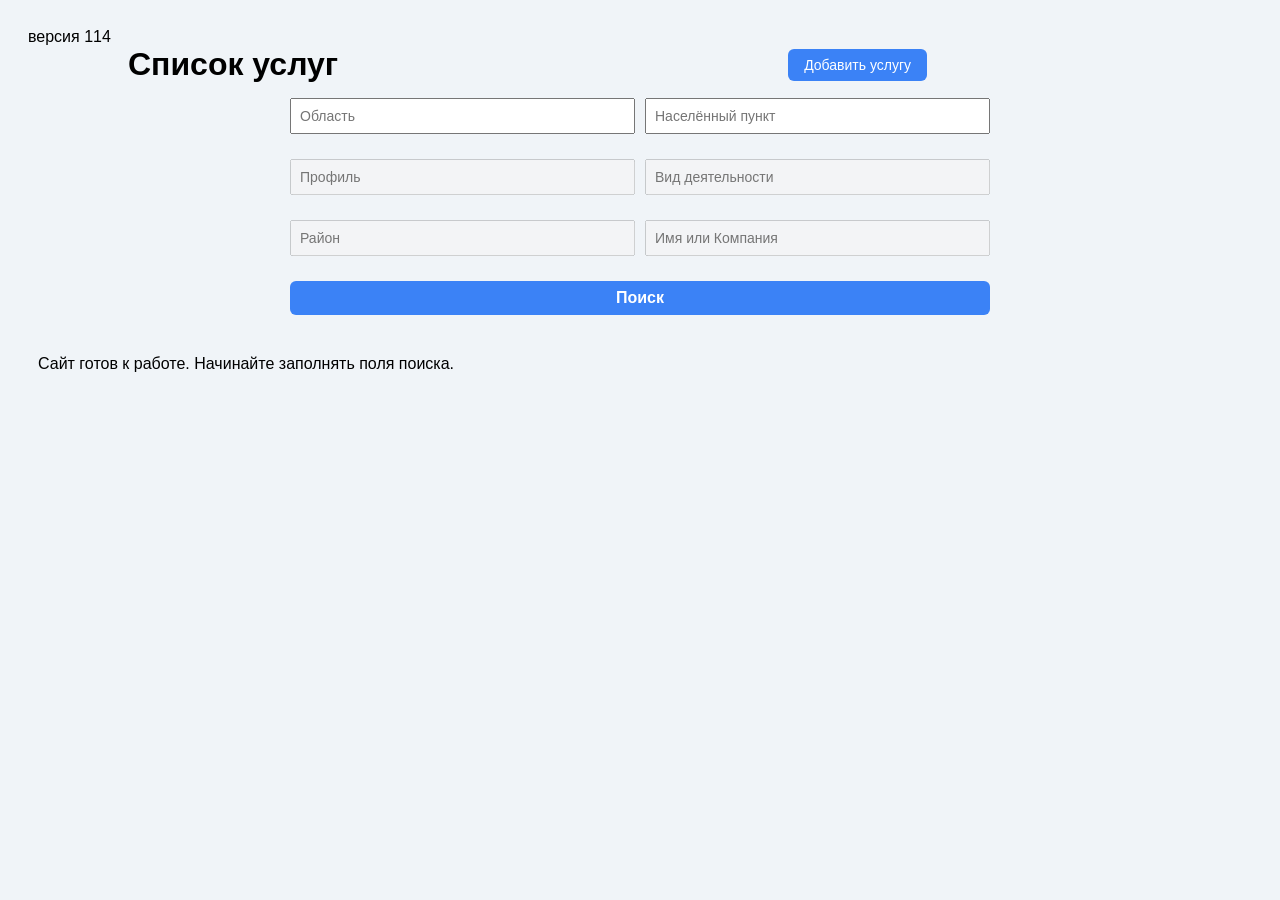
==== index.html @ 66928471 "114 мобильные стили" ====
версия 114
<!DOCTYPE html>
<html lang="ru">
<head>
  <meta charset="UTF-8" />
  <meta name="viewport" content="width=device-width, initial-scale=1.0" />
  <title>Визитница — Главная</title>
  <link rel="stylesheet" href="index.css" media="not (max-width: 768px)" />
  <script>
    // Проверяем User-Agent на мобильные устройства
    const isMobile = /Android|webOS|iPhone|iPad|iPod|BlackBerry|IEMobile|Opera Mini/i.test(navigator.userAgent);
if(isMobile) {
  // Добавляем класс к body
  document.documentElement.classList.add('mobile-device');
  // Подключаем мобильный CSS
  const link = document.createElement('link');
  link.rel = 'stylesheet';
  link.href = 'indexmobile.css';
  document.head.appendChild(link);
}
</script>
</head>
<body>
  <div id="mainContainer">
    <div class="header">
      <h1 class="page-title">Список услуг</h1>
      <!-- Google Вход — ВНЕ блока authButtons -->
      
      <!-- Остальные кнопки -->
      <div class="auth-container">
  <div id="googleAuthBtn"></div>  <!-- Вход (через Google) -->
  <button id="logoutBtn" class="btn hidden">ВЫХОД</button>
  <button id="adminBtn" class="btn hidden">Админка</button>
</div>

<div id="actionButtons" class="auth-buttons">
  <button id="addServiceBtn" class="btn">Добавить услугу</button>
  <button id="cabinetBtn" class="btn hidden">Личный кабинет</button>
</div>

      <div id="roleInfo" style="margin-top: 10px; font-weight: bold; color: #2c3e50;"></div>
    </div>
  </div>

  <div class="filters-container">
    <div class="filter-row">
      <input
        type="text"
        id="filterRegion"
        list="listRegion"
        placeholder="Область"
        autocomplete="off"
      />
      <datalist id="listRegion"></datalist>

      <input
        type="text"
        id="filterCity"
        list="listCity"
        placeholder="Населённый пункт"
        autocomplete="off"
      />
      <datalist id="listCity"></datalist>
    </div>

    <div class="filter-row">
      <input
        type="text"
        id="filterProfile"
        list="listProfile"
        placeholder="Профиль"
        autocomplete="off"
      />
      <datalist id="listProfile"></datalist>

      <input
        type="text"
        id="filterType"
        list="listType"
        placeholder="Вид деятельности"
        autocomplete="off"
      />
      <datalist id="listType"></datalist>
    </div>

    <div class="filter-row">
      <input
        type="text"
        id="filterDistrict"
        list="listDistrict"
        placeholder="Район"
        autocomplete="off"
      />
      <datalist id="listDistrict"></datalist>

      <input
        type="text"
        id="filterName"
        list="listName"
        placeholder="Имя или Компания"
        autocomplete="off"
      />
      <datalist id="listName"></datalist>
    </div>

    <button onclick="applyFilters()" class="btn search-btn">Поиск</button>
  </div>

  <p id="searchCount" class="search-count"></p>

  <div id="cards"></div>

  <div id="notification" class="notification"></div>

  <script src="https://accounts.google.com/gsi/client" async defer></script>
  <script src="index.js"></script>
</body>
</html>
---- index.css ----
/* Сброс и базовая настройка */
*,
*::before,
*::after {
  box-sizing: border-box;
}

body {
  font-family: Arial, sans-serif;
  padding: 20px;
  background: #f0f4f8;
}

/* Заголовок и кнопки входа */
.header {
  display: flex;
  justify-content: space-between;
  align-items: center;
  margin-bottom: 15px;
}

.page-title {
  margin: 0;
}

.auth-buttons {
  display: flex;
  gap: 10px;
}

/* Кнопки */
.btn {
  padding: 8px 16px;
  font-size: 14px;
  cursor: pointer;
  background: #3b82f6;
  color: white;
  border: none;
  border-radius: 6px;
  width: auto;
  max-width: 100%;
  white-space: nowrap;
}


.card-buttons {
  display: flex;
  gap: 8px;
  flex-wrap: wrap;
}

.card-buttons .btn.small {
  padding: 6px 10px;
  font-size: 13px;
  width: auto;
  max-width: 100%;
  flex-shrink: 0;
}



.btn:hover {
  background: #2563eb;
}

.hidden {
  display: none;
}

/* Основной контейнер */
#mainContainer {
  max-width: 90vw;
  margin: 0 auto;
  padding-left: 5vw;
  padding-right: 5vw;
}

/* Контейнер с фильтрами */
.filters-container {
  display: grid;
  gap: 10px;
  max-width: 700px;
  margin: 0 auto 30px auto;
}

/* Ряды фильтров */
.filter-row {
  display: flex;
  gap: 10px;
  margin-bottom: 15px;
}

input {
  padding: 8px;
  font-size: 14px;
  flex: 1;
}

.search-btn {
  width: 100%;
  font-weight: bold;
  font-size: 16px;
}

/* Количество найденных */
.search-count {
  margin-top: 10px;
  font-weight: bold;
}

/* Карточки */
#cards {
  display: grid;
  grid-template-columns: repeat(auto-fit, minmax(400px, 1fr));
  gap: 16px;
  max-width: 1800px;
  margin: 0 auto;
  padding: 10px;
}

/* Каждая карточка */
.card {
  background: white;
  border-radius: 6px;
  padding: 15px;
  box-shadow: 0 0 5px #ccc;
  display: flex;
  flex-direction: column;
  align-items: flex-start;
  overflow: hidden;
  font-size: 16px;
  width: 100%;
  max-width: 450px;
  min-width: 400px;
  margin: 0 auto;
}

/* Заголовки карточек */
.card h3 {
  margin: 0 0 8px 0;
}

/* Текст карточки */
.card p {
  margin: 4px 0;
}

/* Картинка */
.card img {
  width: 100%;
  height: auto;
  display: block;
  margin: 0 auto;
  border-radius: 8px;
}


/* Уведомление */
.notification {
  position: fixed;
  top: 20px;
  left: 50%;
  transform: translateX(-50%);
  background: rgba(240, 147, 147, 0.75);
  color: rgb(15, 12, 12);
  padding: 10px 20px;
  border-radius: 6px;
  display: none;
  z-index: 9999;
  font-size: 14px;
}
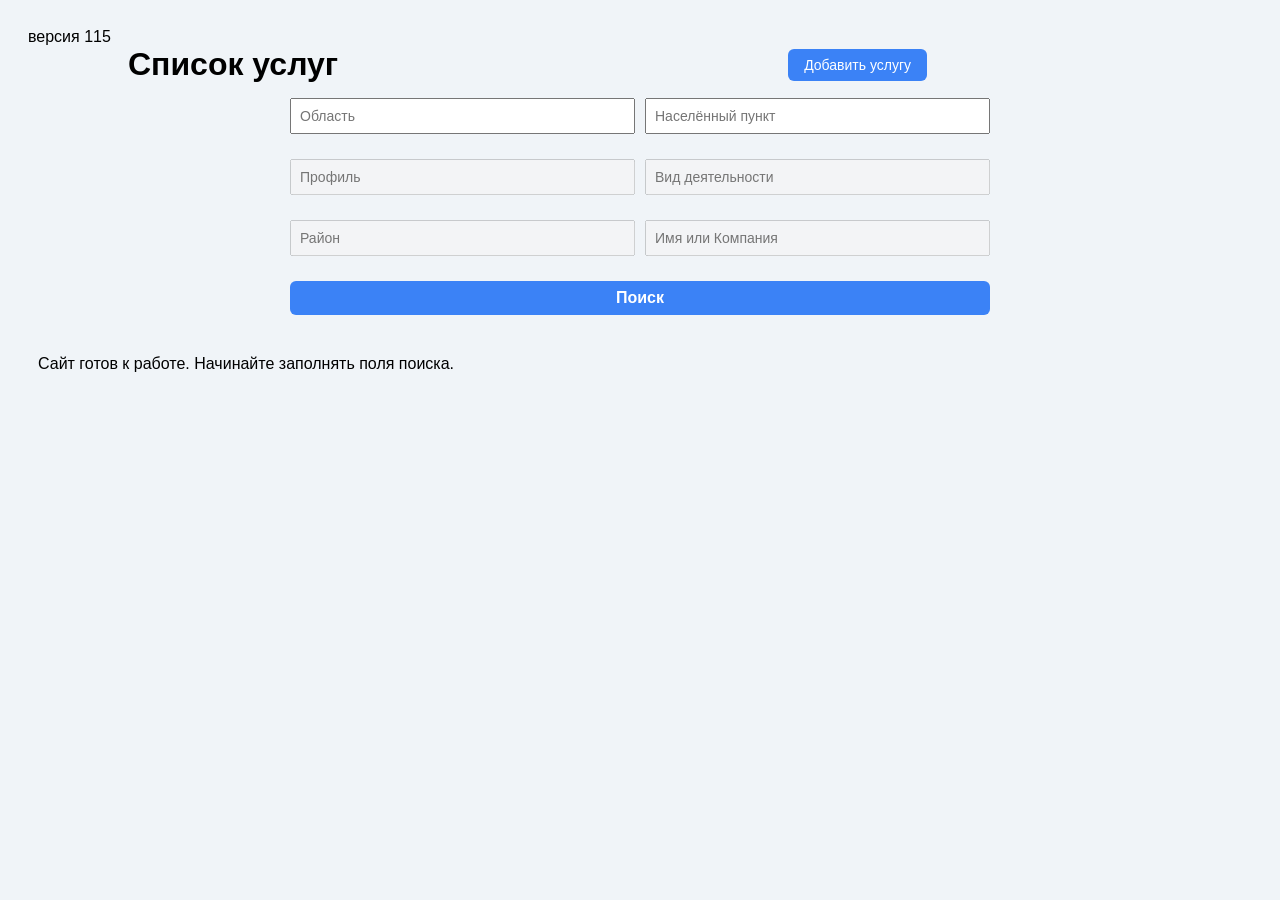
==== commit 245470b8: "115 мобильные стили" ====
--- a/index.html
+++ b/index.html
@@ -1,4 +1,4 @@
-версия 114
+версия 115
 <!DOCTYPE html>
 <html lang="ru">
 <head>
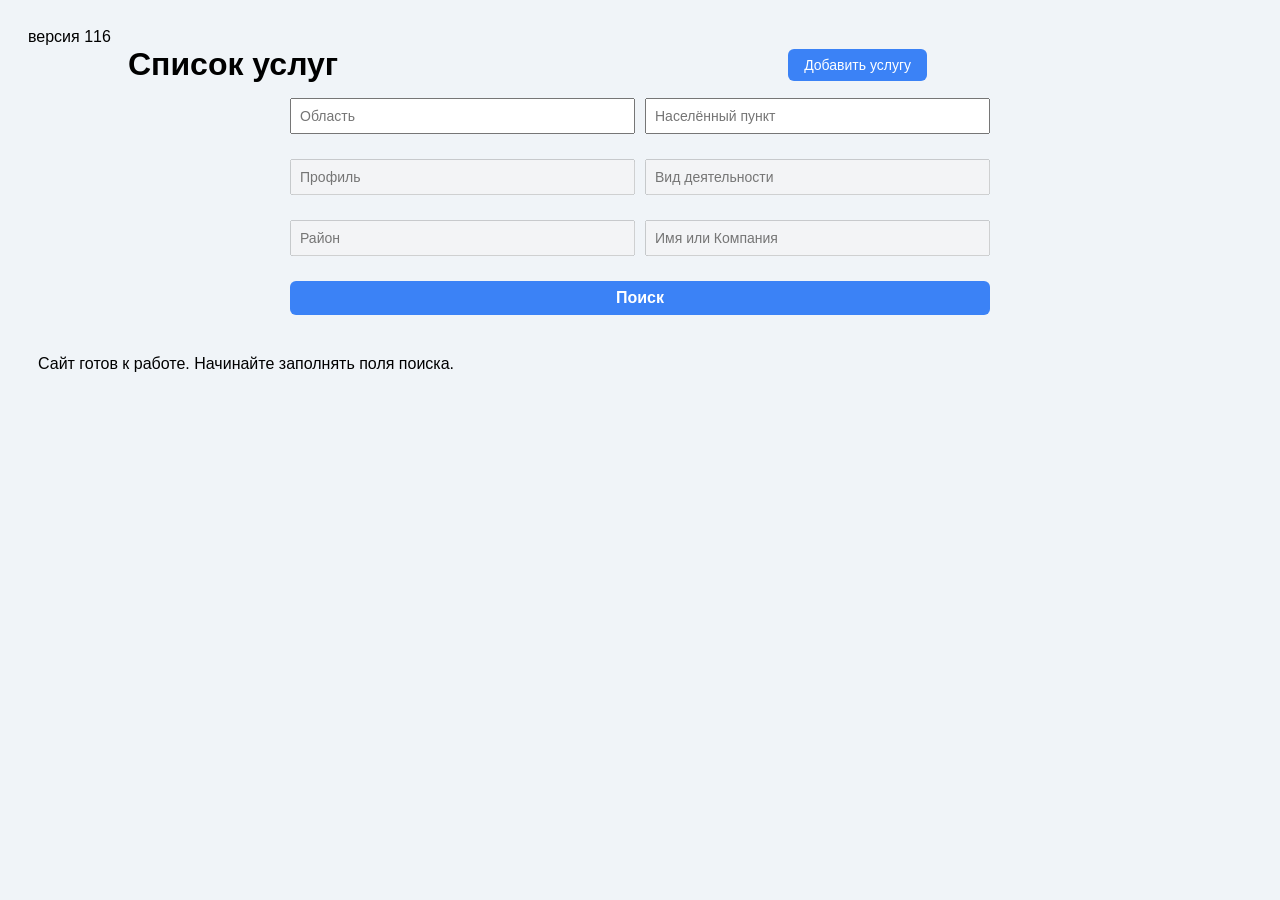
==== commit b000edf5: "116 адрес и соцсети" ====
--- a/index.html
+++ b/index.html
@@ -1,4 +1,4 @@
-версия 115
+версия 116
 <!DOCTYPE html>
 <html lang="ru">
 <head>
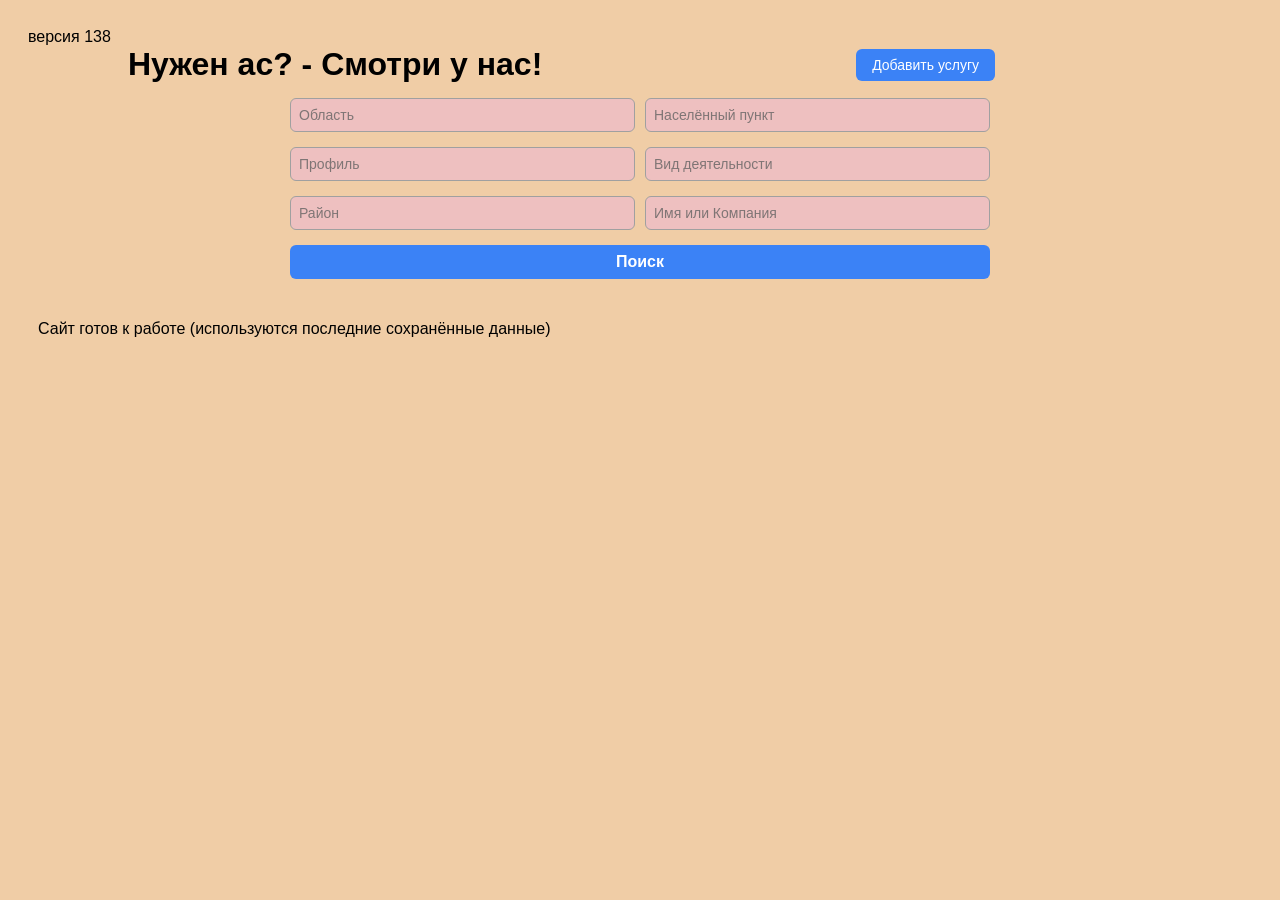
==== commit 08a9f7fe: "001 первый стабильный" ====
--- a/index.html
+++ b/index.html
@@ -1,118 +1,155 @@
-версия 116
+версия 138
 <!DOCTYPE html>
 <html lang="ru">
-<head>
-  <meta charset="UTF-8" />
-  <meta name="viewport" content="width=device-width, initial-scale=1.0" />
-  <title>Визитница — Главная</title>
-  <link rel="stylesheet" href="index.css" media="not (max-width: 768px)" />
-  <script>
-    // Проверяем User-Agent на мобильные устройства
-    const isMobile = /Android|webOS|iPhone|iPad|iPod|BlackBerry|IEMobile|Opera Mini/i.test(navigator.userAgent);
-if(isMobile) {
-  // Добавляем класс к body
-  document.documentElement.classList.add('mobile-device');
-  // Подключаем мобильный CSS
-  const link = document.createElement('link');
-  link.rel = 'stylesheet';
-  link.href = 'indexmobile.css';
-  document.head.appendChild(link);
-}
-</script>
-</head>
-<body>
-  <div id="mainContainer">
-    <div class="header">
-      <h1 class="page-title">Список услуг</h1>
-      <!-- Google Вход — ВНЕ блока authButtons -->
-      
-      <!-- Остальные кнопки -->
-      <div class="auth-container">
-  <div id="googleAuthBtn"></div>  <!-- Вход (через Google) -->
-  <button id="logoutBtn" class="btn hidden">ВЫХОД</button>
-  <button id="adminBtn" class="btn hidden">Админка</button>
-</div>
+  <head>
+    <meta charset="UTF-8" />
+    <meta name="viewport" content="width=device-width, initial-scale=1.0" />
+    <title>Визитница — Главная</title>
 
-<div id="actionButtons" class="auth-buttons">
-  <button id="addServiceBtn" class="btn">Добавить услугу</button>
-  <button id="cabinetBtn" class="btn hidden">Личный кабинет</button>
-</div>
+    <!-- Десктопные стили по умолчанию -->
+    <link rel="stylesheet" href="index.css" id="main-css" />
 
-      <div id="roleInfo" style="margin-top: 10px; font-weight: bold; color: #2c3e50;"></div>
-    </div>
-  </div>
+    <script>
+      // Определение мобильного устройства
+      const isMobile =
+        /Android|webOS|iPhone|iPad|iPod|BlackBerry|IEMobile|Opera Mini/i.test(
+          navigator.userAgent
+        );
 
-  <div class="filters-container">
-    <div class="filter-row">
-      <input
-        type="text"
-        id="filterRegion"
-        list="listRegion"
-        placeholder="Область"
-        autocomplete="off"
-      />
-      <datalist id="listRegion"></datalist>
+      if (isMobile) {
+        // Полная замена CSS на мобильную версию
+        document.getElementById("main-css").href = "indexmobile.css";
+        document.documentElement.classList.add("mobile-device");
+      }
+    </script>
 
-      <input
-        type="text"
-        id="filterCity"
-        list="listCity"
-        placeholder="Населённый пункт"
-        autocomplete="off"
-      />
-      <datalist id="listCity"></datalist>
+    <!-- Global site tag (gtag.js) - Google Analytics -->
+    <script
+      async
+      src="https://www.googletagmanager.com/gtag/js?id=G-MSBJNF664Y"
+    ></script>
+    <script>
+      window.dataLayer = window.dataLayer || [];
+      function gtag() {
+        dataLayer.push(arguments);
+      }
+      gtag("js", new Date());
+      gtag("config", "G-MSBJNF664Y"); // Замените G-НОВЫЙ_ID на ваш код
+    </script>
+  </head>
+  <body>
+    <div id="mainContainer">
+      <div class="header">
+        <h1 class="page-title">Нужен ас? - Смотри у нас!</h1>
+        <!-- Google Вход — ВНЕ блока authButtons -->
+
+        <!-- Остальные кнопки -->
+        <div class="auth-container">
+          <div id="googleAuthBtn"></div>
+          <!-- Вход (через Google) -->
+          <button id="logoutBtn" class="btn hidden">ВЫХОД</button>
+          <button id="adminBtn" class="btn hidden">Админка</button>
+        </div>
+
+        <div id="actionButtons" class="auth-buttons">
+          <button id="addServiceBtn" class="btn">Добавить услугу</button>
+          <button id="cabinetBtn" class="btn hidden">Личный кабинет</button>
+        </div>
+
+        <div
+          id="roleInfo"
+          style="margin-top: 10px; font-weight: bold; color: #2c3e50"
+        ></div>
+      </div>
     </div>
 
-    <div class="filter-row">
-      <input
-        type="text"
-        id="filterProfile"
-        list="listProfile"
-        placeholder="Профиль"
-        autocomplete="off"
-      />
-      <datalist id="listProfile"></datalist>
+    <div class="filters-container">
+      <div class="filter-row">
+        <input
+          type="text"
+          id="filterRegion"
+          list="listRegion"
+          placeholder="Область"
+          autocomplete="off"
+        />
+        <datalist id="listRegion"></datalist>
 
-      <input
-        type="text"
-        id="filterType"
-        list="listType"
-        placeholder="Вид деятельности"
-        autocomplete="off"
-      />
-      <datalist id="listType"></datalist>
+        <input
+          type="text"
+          id="filterCity"
+          list="listCity"
+          placeholder="Населённый пункт"
+          autocomplete="off"
+        />
+        <datalist id="listCity"></datalist>
+      </div>
+
+      <div class="filter-row">
+        <input
+          type="text"
+          id="filterProfile"
+          list="listProfile"
+          placeholder="Профиль"
+          autocomplete="off"
+        />
+        <datalist id="listProfile"></datalist>
+
+        <input
+          type="text"
+          id="filterType"
+          list="listType"
+          placeholder="Вид деятельности"
+          autocomplete="off"
+        />
+        <datalist id="listType"></datalist>
+      </div>
+
+      <div class="filter-row">
+        <input
+          type="text"
+          id="filterDistrict"
+          list="listDistrict"
+          placeholder="Район"
+          autocomplete="off"
+        />
+        <datalist id="listDistrict"></datalist>
+
+        <input
+          type="text"
+          id="filterName"
+          list="listName"
+          placeholder="Имя или Компания"
+          autocomplete="off"
+        />
+        <datalist id="listName"></datalist>
+      </div>
+
+      <button onclick="applyFilters()" class="btn search-btn">Поиск</button>
     </div>
 
-    <div class="filter-row">
-      <input
-        type="text"
-        id="filterDistrict"
-        list="listDistrict"
-        placeholder="Район"
-        autocomplete="off"
-      />
-      <datalist id="listDistrict"></datalist>
+    <p id="searchCount" class="search-count"></p>
 
-      <input
-        type="text"
-        id="filterName"
-        list="listName"
-        placeholder="Имя или Компания"
-        autocomplete="off"
-      />
-      <datalist id="listName"></datalist>
+    <!-- Якорь для прокрутки (добавьте эту строку) -->
+    <div id="scrollTarget" style="position: relative; top: -5px; height: 1px;"></div>
+
+    <!-- Здесь БУДЕТ ваш блок с картинками под рекламу (пока его нет) -->
+    <div class="image-block"
+      <!-- Позже добавите картинки -->
     </div>
 
-    <button onclick="applyFilters()" class="btn search-btn">Поиск</button>
-  </div>
+    <div id="cards"></div>
 
-  <p id="searchCount" class="search-count"></p>
+    <!-- Новый контейнер для кнопки "Наверх" -->
+    <div
+      id="backToTopContainer"
+      style="width: 100%; text-align: center; margin-top: 20px"
+    ></div>
+    <p id="searchCount" class="search-count"></p>
+    <div id="notification" class="notification"></div>
 
-  <div id="cards"></div>
+    <div id="notification" class="notification"></div>
 
-  <div id="notification" class="notification"></div>
-
-  <script src="https://accounts.google.com/gsi/client" async defer></script>
-  <script src="index.js"></script>
-</body>
+    <script src="https://accounts.google.com/gsi/client" async defer></script>
+    <script src="index.js"></script>
+  </body>
 </html>
--- a/index.css
+++ b/index.css
@@ -1,4 +1,3 @@
-/* Сброс и базовая настройка */
 *,
 *::before,
 *::after {
@@ -8,10 +7,9 @@
 body {
   font-family: Arial, sans-serif;
   padding: 20px;
-  background: #f0f4f8;
+  background: #f0cda6;
 }
 
-/* Заголовок и кнопки входа */
 .header {
   display: flex;
   justify-content: space-between;
@@ -28,7 +26,6 @@
   gap: 10px;
 }
 
-/* Кнопки */
 .btn {
   padding: 8px 16px;
   font-size: 14px;
@@ -41,7 +38,6 @@
   max-width: 100%;
   white-space: nowrap;
 }
-
 
 .card-buttons {
   display: flex;
@@ -57,8 +53,6 @@
   flex-shrink: 0;
 }
 
-
-
 .btn:hover {
   background: #2563eb;
 }
@@ -67,7 +61,6 @@
   display: none;
 }
 
-/* Основной контейнер */
 #mainContainer {
   max-width: 90vw;
   margin: 0 auto;
@@ -75,7 +68,6 @@
   padding-right: 5vw;
 }
 
-/* Контейнер с фильтрами */
 .filters-container {
   display: grid;
   gap: 10px;
@@ -83,17 +75,31 @@
   margin: 0 auto 30px auto;
 }
 
-/* Ряды фильтров */
 .filter-row {
   display: flex;
   gap: 10px;
-  margin-bottom: 15px;
+  margin-bottom: 5px;
 }
 
 input {
   padding: 8px;
   font-size: 14px;
   flex: 1;
+  background-color: #eec0c0;
+  border: 1px solid #a0a0a0;
+  border-radius: 6px;
+  color: #222;
+}
+
+input:focus {
+  border-color: #3b82f6;
+  background: #f78585;
+  box-shadow: 0 0 0 3px rgba(59, 130, 246, 0.1);
+}
+
+input::placeholder {
+  color: #646363;
+  opacity: 0.8;
 }
 
 .search-btn {
@@ -102,13 +108,11 @@
   font-size: 16px;
 }
 
-/* Количество найденных */
 .search-count {
   margin-top: 10px;
   font-weight: bold;
 }
 
-/* Карточки */
 #cards {
   display: grid;
   grid-template-columns: repeat(auto-fit, minmax(400px, 1fr));
@@ -118,9 +122,8 @@
   padding: 10px;
 }
 
-/* Каждая карточка */
 .card {
-  background: white;
+  background: #ebd6c4;
   border-radius: 6px;
   padding: 15px;
   box-shadow: 0 0 5px #ccc;
@@ -135,17 +138,14 @@
   margin: 0 auto;
 }
 
-/* Заголовки карточек */
 .card h3 {
   margin: 0 0 8px 0;
 }
 
-/* Текст карточки */
 .card p {
   margin: 4px 0;
 }
 
-/* Картинка */
 .card img {
   width: 100%;
   height: auto;
@@ -154,8 +154,6 @@
   border-radius: 8px;
 }
 
-
-/* Уведомление */
 .notification {
   position: fixed;
   top: 20px;
@@ -170,3 +168,10 @@
   font-size: 14px;
 }
 
+.back-to-top {
+  width: 100%;
+  max-width: 450px; /* Совпадает с шириной карточек */
+  margin: 20px auto;
+  padding: 12px 16px;
+  display: block; /* Чтобы занимала всю ширину контейнера */
+}
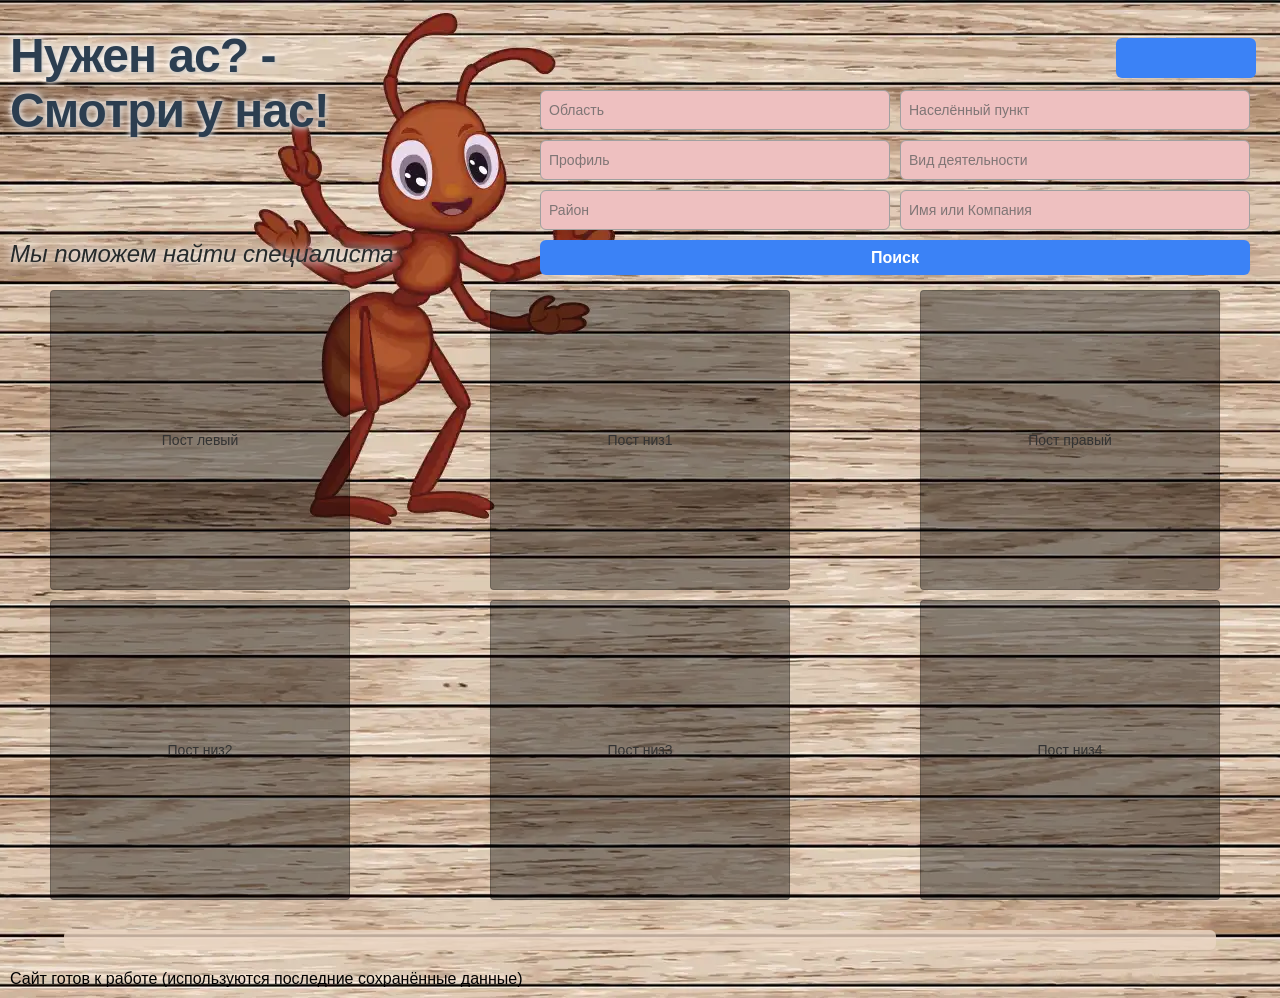
==== commit 37bd69d3: "Версия 1.0.1" ====
--- a/index.html
+++ b/index.html
@@ -1,10 +1,10 @@
-версия 138
 <!DOCTYPE html>
 <html lang="ru">
   <head>
     <meta charset="UTF-8" />
     <meta name="viewport" content="width=device-width, initial-scale=1.0" />
     <title>Визитница — Главная</title>
+    <link rel="icon" type="image/x-icon" href="favicon.ico">
 
     <!-- Десктопные стили по умолчанию -->
     <link rel="stylesheet" href="index.css" id="main-css" />
@@ -34,122 +34,203 @@
         dataLayer.push(arguments);
       }
       gtag("js", new Date());
-      gtag("config", "G-MSBJNF664Y"); // Замените G-НОВЫЙ_ID на ваш код
+      gtag("config", "G-MSBJNF664Y");
     </script>
   </head>
   <body>
-    <div id="mainContainer">
-      <div class="header">
-        <h1 class="page-title">Нужен ас? - Смотри у нас!</h1>
-        <!-- Google Вход — ВНЕ блока authButtons -->
-
-        <!-- Остальные кнопки -->
-        <div class="auth-container">
-          <div id="googleAuthBtn"></div>
-          <!-- Вход (через Google) -->
-          <button id="logoutBtn" class="btn hidden">ВЫХОД</button>
-          <button id="adminBtn" class="btn hidden">Админка</button>
-        </div>
-
-        <div id="actionButtons" class="auth-buttons">
-          <button id="addServiceBtn" class="btn">Добавить услугу</button>
-          <button id="cabinetBtn" class="btn hidden">Личный кабинет</button>
-        </div>
-
-        <div
-          id="roleInfo"
-          style="margin-top: 10px; font-weight: bold; color: #2c3e50"
-        ></div>
+    <div class="header">
+      <h1 class="page-title pageTitle">Нужен ас? - Смотри у нас!</h1>
+      <div class="page-subtitle pageSubtitle">Мы поможем найти специалиста</div>
+
+      <!-- Кнопки шапки -->
+      <div class="auth-container">
+        <div class="auth-login-wrapper">
+          <div id="googleAuthBtn" class="authLogin"></div>
+        </div>
+        <button id="logoutBtn" class="btn authLogin" data-role="user,admin">
+          ВЫХОД
+        </button>
+        <button id="adminBtn" class="btn authAdmin" data-role="admin">
+          Админка
+        </button>
+        <button id="addServiceBtn" class="btn authAddService" data-role="admin">
+          Добавить услугу
+        </button>
+        <button id="cabinetBtn" class="btn authProfile" data-role="admin">
+          Личный кабинет
+        </button>
+      </div>
+
+      <div
+        id="roleInfo"
+        style="margin-top: 10px; font-weight: bold; color: #2c3e50"
+      ></div>
+
+      <!-- Блок фильтров в шапке -->
+      <div class="filters-container">
+        <!-- Боковые рекламные блоки -->
+        <div id="sideBlockLeft" class="sideBlockLeft">Пост левый</div>
+        <div id="sideBlockRight" class="sideBlockRight">Пост правый</div>
+
+        <!-- Первая строка фильтров -->
+        <div class="filter-row">
+          <div class="input-wrapper-dt">
+            <input
+              type="text"
+              id="filterRegion"
+              class="filter1"
+              placeholder="Область"
+              autocomplete="off"
+            />
+            <button class="input-clear-desktop">×</button>
+            <datalist id="listRegion"></datalist>
+          </div>
+
+          <div class="input-wrapper-dt">
+            <input
+              type="text"
+              id="filterCity"
+              class="filter2"
+              placeholder="Населённый пункт"
+              autocomplete="off"
+            />
+            <button class="input-clear-desktop">×</button>
+            <datalist id="listCity"></datalist>
+          </div>
+        </div>
+
+        <!-- Вторая строка фильтров -->
+        <div class="filter-row">
+          <div class="input-wrapper-dt">
+            <input
+              type="text"
+              id="filterProfile"
+              class="filter3"
+              placeholder="Профиль"
+              autocomplete="off"
+            />
+            <button class="input-clear-desktop">×</button>
+            <datalist id="listProfile"></datalist>
+          </div>
+
+          <div class="input-wrapper-dt">
+            <input
+              type="text"
+              id="filterType"
+              class="filter4"
+              list="listType"
+              placeholder="Вид деятельности"
+              autocomplete="off"
+            />
+            <button class="input-clear-desktop">×</button>
+          </div>
+        </div>
+
+        <!-- Третья строка фильтров -->
+        <div class="filter-row">
+          <div class="input-wrapper-dt">
+            <input
+              type="text"
+              id="filterDistrict"
+              class="filter5"
+              placeholder="Район"
+              autocomplete="off"
+            />
+            <button class="input-clear-desktop">×</button>
+            <datalist id="listDistrict"></datalist>
+          </div>
+
+          <div class="input-wrapper-dt">
+            <input
+              type="text"
+              id="filterName"
+              class="filter6"
+              placeholder="Имя или Компания"
+              autocomplete="off"
+            />
+            <button class="input-clear-desktop">×</button>
+            <datalist id="listName"></datalist>
+          </div>
+        </div>
+
+        <!-- Кнопка поиска -->
+        <button onclick="applyFilters()" class="btn search-btn searchBtn">
+          Поиск
+        </button>
+
+        <!-- После фильтров, перед рекламой -->
+        <img
+          src="header-bg-mobile.webp"
+          class="mobile-only-image"
+          alt="Нужен ас? - Смотри у нас!"
+          style="display: none"
+        />
+
+        <!-- Нижние рекламные блоки -->
+        <div id="bottomBlock1" class="bottomBlock1">Пост низ1</div>
+        <div id="bottomBlock2" class="bottomBlock2">Пост низ2</div>
+        <div id="bottomBlock3" class="bottomBlock3">Пост низ3</div>
+        <div id="bottomBlock4" class="bottomBlock4">Пост низ4</div>
       </div>
     </div>
 
-    <div class="filters-container">
-      <div class="filter-row">
-        <input
-          type="text"
-          id="filterRegion"
-          list="listRegion"
-          placeholder="Область"
-          autocomplete="off"
-        />
-        <datalist id="listRegion"></datalist>
-
-        <input
-          type="text"
-          id="filterCity"
-          list="listCity"
-          placeholder="Населённый пункт"
-          autocomplete="off"
-        />
-        <datalist id="listCity"></datalist>
-      </div>
-
-      <div class="filter-row">
-        <input
-          type="text"
-          id="filterProfile"
-          list="listProfile"
-          placeholder="Профиль"
-          autocomplete="off"
-        />
-        <datalist id="listProfile"></datalist>
-
-        <input
-          type="text"
-          id="filterType"
-          list="listType"
-          placeholder="Вид деятельности"
-          autocomplete="off"
-        />
-        <datalist id="listType"></datalist>
-      </div>
-
-      <div class="filter-row">
-        <input
-          type="text"
-          id="filterDistrict"
-          list="listDistrict"
-          placeholder="Район"
-          autocomplete="off"
-        />
-        <datalist id="listDistrict"></datalist>
-
-        <input
-          type="text"
-          id="filterName"
-          list="listName"
-          placeholder="Имя или Компания"
-          autocomplete="off"
-        />
-        <datalist id="listName"></datalist>
-      </div>
-
-      <button onclick="applyFilters()" class="btn search-btn">Поиск</button>
-    </div>
-
+    <!-- Якорь для прокрутки - ПОСЛЕ шапки -->
+    <div id="scrollTarget" style="position: relative; height: 1px"></div>
+
+    <!-- Надпись о количестве найденных - после якоря -->
     <p id="searchCount" class="search-count"></p>
 
-    <!-- Якорь для прокрутки (добавьте эту строку) -->
-    <div id="scrollTarget" style="position: relative; top: -5px; height: 1px;"></div>
-
-    <!-- Здесь БУДЕТ ваш блок с картинками под рекламу (пока его нет) -->
-    <div class="image-block"
-      <!-- Позже добавите картинки -->
-    </div>
-
     <div id="cards"></div>
 
-    <!-- Новый контейнер для кнопки "Наверх" -->
+    <!-- Кнопка "Наверх" -->
     <div
       id="backToTopContainer"
       style="width: 100%; text-align: center; margin-top: 20px"
     ></div>
-    <p id="searchCount" class="search-count"></p>
     <div id="notification" class="notification"></div>
 
-    <div id="notification" class="notification"></div>
-
     <script src="https://accounts.google.com/gsi/client" async defer></script>
-    <script src="index.js"></script>
+    <script src="index-header-desktop-keys.js"></script>
+    <script src="https://telegram.org/js/telegram-web-app.js"></script>
+    <script src="https://telegram.org/js/telegram-web-app.js"></script>
+<script>
+// Динамическая загрузка JS с версией
+const script = document.createElement('script');
+script.src = 'index.js?v=' + Date.now();
+document.head.appendChild(script);
+</script>
+
+    <script src="reclama.js"></script>
+
+    <!-- ИЗМЕРЕНИЕ РАЗМЕРА ОКНА САЙТА -->
+    <div id="window-size" data-role="admin"></div>
+
+    <script>
+      const sizeBox = document.getElementById("window-size");
+
+      function updateSize() {
+        sizeBox.textContent = `${window.innerWidth} × ${window.innerHeight}`;
+      }
+
+      window.addEventListener("resize", updateSize);
+      updateSize(); // первый вызов при загрузке
+    </script>
+
+    <style>
+      #window-size {
+        position: fixed;
+        top: 10px;
+        right: 10px;
+        background: rgba(0, 0, 0, 0.6);
+        color: #fff;
+        font-size: 14px;
+        padding: 5px 10px;
+        border-radius: 6px;
+        font-family: monospace;
+        z-index: 9999;
+        pointer-events: none; /* чтобы не мешало кликам */
+      }
+    </style>
+    
   </body>
 </html>
--- a/index.css
+++ b/index.css
@@ -1,32 +1,80 @@
+html,
+body {
+  margin: 0;
+  padding: 0;
+  width: 100%;
+  height: 100%;
+  box-sizing: border-box;
+}
+
 *,
 *::before,
 *::after {
   box-sizing: border-box;
 }
 
-body {
+/* Фон сайта */
+html, body {
+  height: 100%;
+  background-image: url("main-bg.webp");
+  background-repeat: repeat-y;
+  background-size: 1920px auto;
+  background-position: center top;
+  background-attachment: scroll;
+  background-color: transparent !important;
+  margin: 0;
+  padding: 0;
   font-family: Arial, sans-serif;
-  padding: 20px;
-  background: #f0cda6;
+  z-index: 0;
+}
+
+/* Гарантируем, что контейнеры не заливают фон */
+.main-wrapper, .container, .page, .content {
+  background: transparent !important;
 }
 
 .header {
-  display: flex;
-  justify-content: space-between;
-  align-items: center;
-  margin-bottom: 15px;
-}
-
-.page-title {
+  position: relative;
+  width: 100%;
+  max-width: 100vw;
+  margin: 0 auto;
+  height: 522px;
+  background-image: url("header-bg.webp");
+  background-repeat: no-repeat;
+  background-size: cover;
+  background-position: center top;
+  padding: 0;
+}
+
+/* Заголовок и подпись */
+.pageTitle {
   margin: 0;
-}
-
-.auth-buttons {
-  display: flex;
-  gap: 10px;
-}
-
-.btn {
+  position: absolute;
+  font-family: "Arial Narrow", "Franklin Gothic Medium", sans-serif; /* Основной шрифт и fallback */
+  font-weight: bold; /* Жирность */
+  letter-spacing: -1px; /* Расстояние между буквами */
+  color: #2c3e50; /* Цвет текста */
+  text-shadow: 1px 1px 3px rgba(0, 0, 0, 0.2), 0 0 5px rgba(255, 255, 255, 1),
+    0 0 10px rgba(255, 255, 255, 1);
+}
+
+.pageSubtitle {
+  margin: 0;
+  position: absolute;
+  font-family: "Arial", sans-serif;
+  font-weight: normal;
+  font-size: 32px;
+  color: #262a2b;
+  font-style: italic; /* Курсив */
+  text-shadow: 0 0 8px rgba(255, 255, 255, 1), 0 0 15px rgba(255, 255, 255, 1);
+}
+
+/* Кнопки шапки */
+.authLogin,
+.authAdmin,
+.authAddService,
+.authProfile {
+  position: absolute;
   padding: 8px 16px;
   font-size: 14px;
   cursor: pointer;
@@ -35,10 +83,117 @@
   border: none;
   border-radius: 6px;
   width: auto;
-  max-width: 100%;
   white-space: nowrap;
 }
 
+.authLogin:hover,
+.authAdmin:hover,
+.authAddService:hover,
+.authProfile:hover {
+  background: #2563eb;
+}
+
+.searchBtn {
+  position: absolute;
+  font-weight: bold;
+  font-size: 16px;
+  background: #3b82f6;
+  color: white;
+  border: none;
+  border-radius: 6px;
+  cursor: pointer;
+}
+
+.searchBtn:hover {
+  background: #2563eb;
+}
+
+/* Боковые блоки */
+.sideBlockLeft,
+.sideBlockRight {
+  position: absolute;
+  background: rgba(0, 0, 0, 0.4);
+  border: 1px solid rgba(0, 0, 0, 0.2);
+  border-radius: 4px;
+  text-align: center;
+  font-size: 14px;
+  color: #333;
+  display: flex;
+  align-items: center;
+  justify-content: center;
+}
+
+/* Нижние ряды */
+.bottomBlock1,
+.bottomBlock2,
+.bottomBlock3,
+.bottomBlock4 {
+  position: absolute;
+  background: rgba(0, 0, 0, 0.4);
+  border: 1px solid rgba(0, 0, 0, 0.2);
+  border-radius: 4px;
+  text-align: center;
+  font-size: 14px;
+  color: #333;
+  display: flex;
+  align-items: center;
+  justify-content: center;
+}
+
+/* Контейнер фильтров */
+.filter1,
+.filter2,
+.filter3,
+.filter4,
+.filter5,
+.filter6 {
+  position: absolute;
+}
+
+input {
+  padding: 8px;
+  font-size: 14px;
+  flex: 1;
+  background-color: #eec0c0;
+  border: 1px solid #a0a0a0;
+  border-radius: 6px;
+  color: #222;
+  box-sizing: border-box;
+}
+
+input:focus {
+  border-color: #3b82f6;
+  background: #f78585;
+  box-shadow: 0 0 0 3px rgba(59, 130, 246, 0.1);
+}
+
+input::placeholder {
+  color: #646363;
+  opacity: 0.8;
+}
+
+/* Крестики для очистки полей */
+.input-wrapper-dt {
+  position: relative;
+  flex: 1;
+  min-width: 0;
+}
+
+.input-clear-desktop {
+  position: absolute;
+  right: 8px;
+  top: 50%;
+  transform: translateY(-50%);
+  cursor: pointer;
+  color: #555;
+  font-size: 18px;
+  display: none;
+  background: none;
+  border: none;
+  z-index: 10;
+}
+
+/* Остальные элементы интерфейса */
 .card-buttons {
   display: flex;
   gap: 8px;
@@ -53,64 +208,11 @@
   flex-shrink: 0;
 }
 
-.btn:hover {
-  background: #2563eb;
-}
-
-.hidden {
-  display: none;
-}
-
 #mainContainer {
   max-width: 90vw;
   margin: 0 auto;
   padding-left: 5vw;
   padding-right: 5vw;
-}
-
-.filters-container {
-  display: grid;
-  gap: 10px;
-  max-width: 700px;
-  margin: 0 auto 30px auto;
-}
-
-.filter-row {
-  display: flex;
-  gap: 10px;
-  margin-bottom: 5px;
-}
-
-input {
-  padding: 8px;
-  font-size: 14px;
-  flex: 1;
-  background-color: #eec0c0;
-  border: 1px solid #a0a0a0;
-  border-radius: 6px;
-  color: #222;
-}
-
-input:focus {
-  border-color: #3b82f6;
-  background: #f78585;
-  box-shadow: 0 0 0 3px rgba(59, 130, 246, 0.1);
-}
-
-input::placeholder {
-  color: #646363;
-  opacity: 0.8;
-}
-
-.search-btn {
-  width: 100%;
-  font-weight: bold;
-  font-size: 16px;
-}
-
-.search-count {
-  margin-top: 10px;
-  font-weight: bold;
 }
 
 #cards {
@@ -170,8 +272,366 @@
 
 .back-to-top {
   width: 100%;
-  max-width: 450px; /* Совпадает с шириной карточек */
+  max-width: 450px;
   margin: 20px auto;
   padding: 12px 16px;
-  display: block; /* Чтобы занимала всю ширину контейнера */
+  display: block;
+}
+
+/* Dropdown общие стили */
+.dropdown-common-style,
+#customTypeDropdown {
+  position: absolute;
+  background: white;
+  border: 1px solid #ddd;
+  max-height: 400px;
+  overflow-y: auto;
+  z-index: 1000;
+  box-shadow: 0 2px 10px rgba(0, 0, 0, 0.1);
+  border-radius: 6px;
+  padding: 5px 0;
+  width: auto;
+  min-width: 250px;
+  font-size: 15px;
+}
+
+.dropdown-common-style div,
+#customTypeDropdown div {
+  padding: 10px 15px;
+  cursor: pointer;
+  transition: background 0.2s;
+  border-bottom: 1px solid #f0f0f0;
+}
+
+.dropdown-common-style div:hover,
+#customTypeDropdown div:hover {
+  background: #f5f5f5;
+}
+
+#customTypeDropdown::-webkit-scrollbar {
+  width: 8px;
+}
+
+#customTypeDropdown::-webkit-scrollbar-thumb {
+  background: #ccc;
+  border-radius: 4px;
+}
+
+.dropdown-common-style:empty {
+  display: none !important;
+}
+
+.input-wrapper-dt {
+  position: absolute;
+  display: inline-block;
+  box-sizing: border-box;
+}
+
+.filter1,
+.filter2,
+.filter3,
+.filter4,
+.filter5,
+.filter6 {
+  position: static;
+  width: 100%;
+  margin: 0;
+}
+
+.input-wrapper-dt .input-clear-desktop {
+  position: absolute;
+  right: 8px;
+  top: 50%;
+  transform: translateY(-50%);
+  cursor: pointer;
+  color: #555;
+  font-size: 18px;
+  display: none;
+  background: none;
+  border: none;
+  z-index: 10;
+}
+
+input:focus + .input-clear-desktop {
+  display: block;
+}
+
+#googleAuthBtn {
+  position: absolute !important;
+  width: 120px !important;
+  height: 40px !important;
+  overflow: hidden !important;
+  z-index: 1000 !important;
+}
+
+#googleAuthBtn > div {
+  width: 100% !important;
+  height: 100% !important;
+  margin: 0 !important;
+  padding: 0 !important;
+}
+
+#googleAuthBtn iframe {
+  width: 100% !important;
+  height: 100% !important;
+  min-width: 0 !important;
+  border: none !important;
+}
+
+.auth-login-wrapper {
+  position: absolute;
+  width: 120px;
+  height: 40px;
+  z-index: 1000;
+  top: 20px;
+  left: 100px;
+}
+
+/* Гарантируем, что якорь находится после шапки */
+#scrollTarget {
+  display: block;
+  width: 100%;
+  height: 1px;
+  margin: 0;
+  padding: 0;
+}
+
+/* Карточки начинаются сразу после якоря */
+#cards {
+  position: relative;
+  z-index: 10;
+  margin-top: 0 !important;
+}
+
+/* Стили для надписи с количеством результатов */
+.search-count {
+  text-align: center;
+  font-size: 18px;
+  font-weight: bold;
+  color: #2c3e50;
+  margin: 15px 0;
+  padding: 10px;
+  background: rgba(235, 214, 196, 0.8);
+  border-radius: 6px;
+  max-width: 90%;
+  margin-left: auto;
+  margin-right: auto;
+}
+
+.hidden {
+  display: none !important;
+}
+
+/* Контейнер для Google кнопки */
+.auth-login-wrapper {
+  position: absolute;
+  overflow: hidden;
+  z-index: 1000;
+}
+
+/* Google кнопка - фиксируем размеры */
+#googleAuthBtn {
+  width: 100% !important;
+  height: 100% !important;
+  min-width: 0 !important;
+}
+
+/* Кнопка ВЫХОД */
+#logoutBtn {
+  position: absolute;
+  z-index: 1001;
+  padding: 8px 16px;
+  font-size: 14px;
+  cursor: pointer;
+  background: #3b82f6;
+  color: white;
+  border: none;
+  border-radius: 6px;
+  white-space: nowrap;
+}
+
+#logoutBtn:hover {
+  background: #2563eb;
+}
+
+/* Гарантируем, что Google iframe занимает весь контейнер */
+#googleAuthBtn iframe {
+  width: 100% !important;
+  height: 100% !important;
+  min-width: 0 !important;
+  border: none !important;
+}
+
+/* Стили для рекламных картинок */
+.info-card {
+  cursor: pointer;
+  height: 100%;
+  width: 100%;
+  overflow: hidden;
+  border-radius: 8px;
+  border: 9px solid #5e2c03; /* ← Толстая синяя рамка */
+  box-shadow: 0 4px 12px rgba(15, 9, 1, 0.3); /* ← Тень для объема */
+}
+
+.info-card:hover {
+  border-color: #462b22; /* ← Темнее при наведении */
+  box-shadow: 0 6px 16px rgba(236, 5, 5, 0.5);
+}
+
+.info-card img {
+  width: 100%;
+  height: 100%;
+  object-fit: contain;
+  object-position: center;
+  border-radius: 8px;
+  transition: transform 0.3s ease;
+}
+
+.info-card:hover img {
+  transform: scale(1.05);
+}
+
+/* Гарантируем правильный z-index для всех рекламных блоков */
+.sideBlockLeft,
+.sideBlockRight,
+.bottomBlock1,
+.bottomBlock2,
+.bottomBlock3,
+.bottomBlock4 {
+  cursor: pointer !important;
+  transition: transform 0.3s ease, box-shadow 0.3s ease !important;
+  z-index: 10; /* ← По умолчанию */
+}
+
+.sideBlockLeft:hover,
+.sideBlockRight:hover,
+.bottomBlock1:hover,
+.bottomBlock2:hover,
+.bottomBlock3:hover,
+.bottomBlock4:hover {
+  transform: scale(1.05) !important;
+  box-shadow: 0 6px 16px rgba(59, 130, 246, 0.5) !important;
+  z-index: 1000 !important; /* ↑ Поверх всех при ховере */
+}
+
+/* Убедимся что трансформация не ломает позиционирование */
+.bottomBlock1,
+.bottomBlock2,
+.bottomBlock3,
+.bottomBlock4 {
+  transform-origin: center;
+  pointer-events: auto !important; /* ← Важно! */
+}
+
+/* Стили для кнопок карточек */
+.card-buttons {
+  display: flex;
+  gap: 8px;
+  flex-wrap: wrap;
+  margin-top: 10px;
+}
+
+.card-buttons .btn.small {
+  padding: 8px 12px;
+  font-size: 13px;
+  font-weight: 500;
+  border: none;
+  border-radius: 6px;
+  cursor: pointer;
+  transition: all 0.2s ease;
+  box-shadow: 0 2px 4px rgba(0, 0, 0, 0.1);
+  flex: 1;
+  min-width: 120px;
+  text-align: center;
+  white-space: nowrap;
+}
+
+/* Фиолетовые кнопки */
+.back-to-search,
+.edit-btn {
+  background: #4f46e5;
+  color: white;
+}
+
+.back-to-search:hover,
+.edit-btn:hover {
+  background: #4338ca;
+  transform: translateY(-1px);
+  box-shadow: 0 4px 8px rgba(0, 0, 0, 0.15);
+}
+
+/* Зеленые кнопки */
+.add-to-favorites,
+.publish-btn {
+  background: #059669;
+  color: white;
+}
+
+.add-to-favorites:hover,
+.publish-btn:hover {
+  background: #047857;
+  transform: translateY(-1px);
+  box-shadow: 0 4px 8px rgba(0, 0, 0, 0.15);
+}
+
+/* Синяя кнопка ОТЗЫВЫ */
+.reviews-btn {
+  background: #3b82f6;
+  color: white;
+  padding: 6px 12px;
+}
+
+.reviews-btn:hover {
+  background: #2563eb;
+  transform: translateY(-1px);
+  box-shadow: 0 4px 8px rgba(0, 0, 0, 0.15);
+}
+
+/* Блок рейтинга */
+.card-rating-block {
+  margin-top: 8px;
+  color: #eb5555;
+  display: block;
+  width: 100%;
+}
+
+.rating-container {
+  display: flex;
+  justify-content: space-between;
+  align-items: center;
+  width: 100%;
+}
+
+.rating-text {
+  font-weight: bold;
+  user-select: none;
+  font-size: 18px !important;
+  font-weight: bold !important;
+}
+
+.rating-stars {
+  font-size: 32px;
+  cursor: default;
+  color: #f59e0b; /* золотой цвет звезд */
+}
+
+/* ID карточки */
+.card-id {
+  text-align: right;
+  font-size: 11px;
+  color: red;
+  margin-top: 4px;
+}
+
+/* Исправление для нижних кнопок */
+.card-buttons[data-role="admin"] {
+  display: flex !important;
+  gap: 8px !important;
+  width: 100% !important;
+  margin-top: 10px !important;
+}
+
+.card-buttons[data-role="admin"] .btn.small {
+  flex: 1 !important;
+  min-width: 120px !important;
 }
